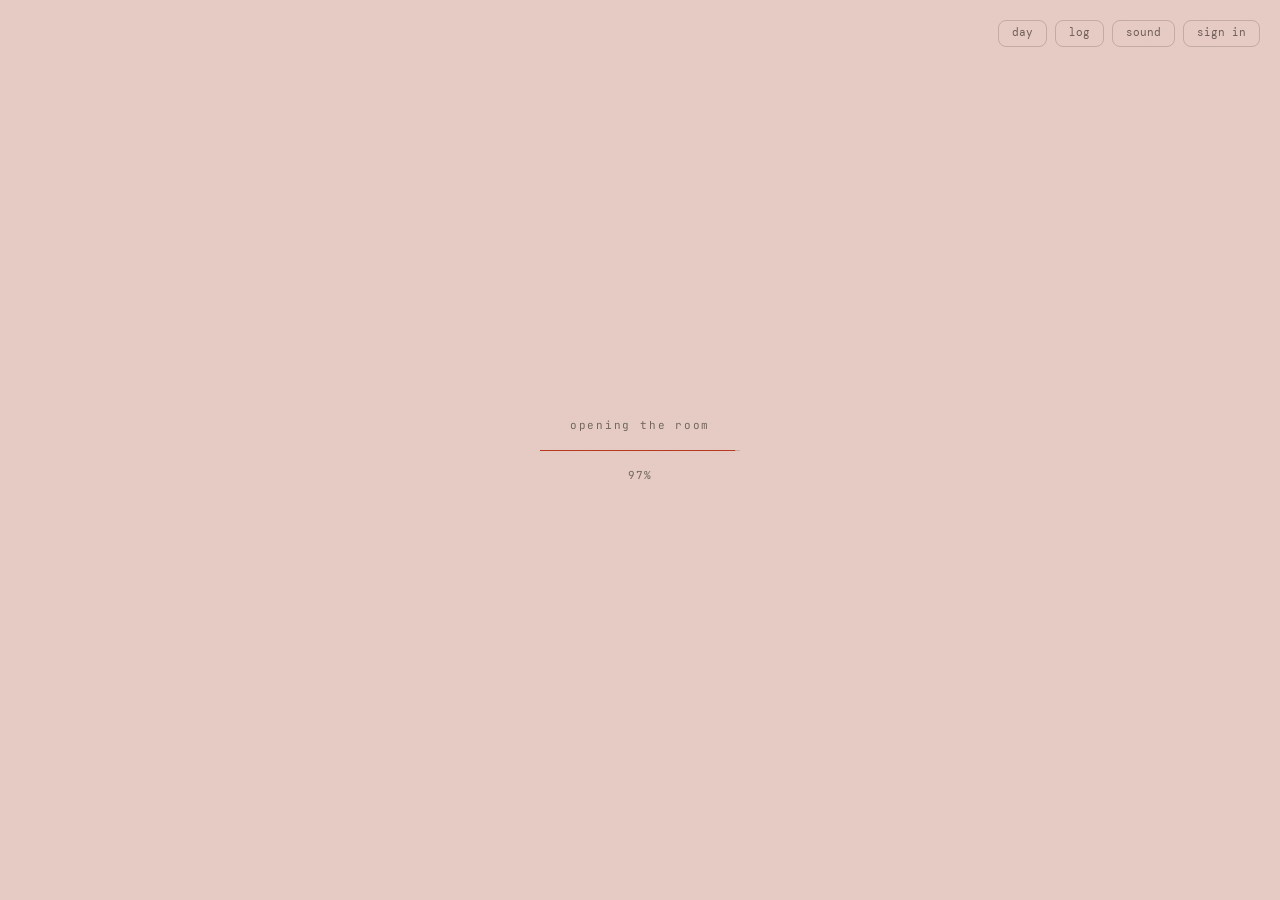
==== site/index.html @ 232140ce "아이폰에서 방이 안 열리던 이유 — 오지 않는 첫 프레임을 기다렸다. 관문을 세 갈래로 열고, 재생을 걷어차 데이터를 부르고, 정지 화면 한 장을 뒤에 세운다 Co-Authored" ====
<!doctype html>
<html lang="en">
<head>
<meta charset="utf-8">
<meta name="viewport" content="width=device-width, initial-scale=1">
<title>hypnagogic</title>
<link rel="icon" type="image/svg+xml" href="assets/favicon.svg">
<script>(function(){try{localStorage.removeItem('am-theme')}catch(e){}
function clock(){var h=new Date().getHours();return(h>=6&&h<19)?'day':'night'}
function apply(){var ov=null;try{ov=localStorage.getItem('am-theme-override')}catch(e){}
var c=clock();if(ov===c){try{localStorage.removeItem('am-theme-override')}catch(e){}ov=null}
document.documentElement.dataset.theme=ov||c}
apply();addEventListener('storage',function(e){if(e.key==='am-theme-override')apply()});setInterval(apply,60000)})()</script>
<link rel="preconnect" href="https://fonts.gstatic.com" crossorigin>
<link rel="stylesheet" href="https://fonts.googleapis.com/css2?family=JetBrains+Mono:wght@400;500&amp;display=swap">
<link rel="stylesheet" href="https://fonts.googleapis.com/css2?family=Instrument+Serif:ital@0;1&amp;family=DM+Mono:wght@300;400;500&amp;family=DM+Sans:wght@300;400;500&amp;display=swap">
<link rel="stylesheet" href="assets/style.css?v=22">
<style>
  html, body { height: 100%; overflow: hidden; }
  /* 마당 — 4K 스틸의 backdrop 핑크와 한 몸 (렌더 실측 #E6CBC4) */
  body { background: #e6cbc4; }
  [data-theme="night"] body { background: var(--paper); }

  /* 로딩 — 섬이 다 지어질 때까지 한지 한 장 */
  .load { position: fixed; inset: 0; z-index: 5; background: #e6cbc4;
    display: flex; flex-direction: column; align-items: center; justify-content: center; gap: 14px;
    transition: opacity 0.7s ease, background 0.5s ease; }
  [data-theme="night"] .load { background: var(--paper); }
  .load.out { opacity: 0; pointer-events: none; }
  .load .l-txt { font-family: var(--mono); font-size: 11px; letter-spacing: 0.16em; color: var(--ink2); }
  .load .l-rail { width: 200px; height: 1px; background: var(--hair); }
  .load .l-rail i { display: block; height: 100%; background: var(--seal); transform-origin: left; transform: scaleX(0); }
  .load .l-pct { font-family: var(--mono); font-size: 11px; letter-spacing: 0.12em; color: var(--ink2); font-variant-numeric: tabular-nums; }
</style>
</head>
<body>

<div class="scene" aria-label="the room — every object does one thing"></div>

<!-- 세로 화면 — 방은 가로로 누운 필름이다. 세로로 들면 방이 화면 밖으로 밀려나므로 돌려 달라 청한다 -->
<div class="rotate" role="status">
  <span class="r-glyph" aria-hidden="true">
    <svg viewBox="0 0 44 44" fill="none" stroke="currentColor" stroke-width="1.6" stroke-linecap="round" stroke-linejoin="round">
      <rect x="14.5" y="4.5" width="15" height="26" rx="2.5"/>
      <path d="M8 26a15 15 0 0 0 15 13"/>
      <path d="M5 22.5 8 26l3.5-3"/>
    </svg>
  </span>
  <span class="r-txt">turn your phone</span>
  <span class="r-sub">the room lies down</span>
</div>

<div class="load" id="amLoad" role="status" aria-label="loading the room">
  <span class="l-txt">opening the room</span>
  <span class="l-rail"><i id="amLoadFill"></i></span>
  <span class="l-pct" id="amLoadPct">0%</span>
</div>
<script>(function(){
  var box=document.getElementById('amLoad'),pct=document.getElementById('amLoadPct'),fill=document.getElementById('amLoadFill');
  var t0=Date.now(),target=12,prog=0,done=false;
  /* 진짜 신호로 차오른다: 페이지 로드 86 → 씬 첫 프레임(am-ready) 100. 나머지는 숨 고르기 */
  addEventListener('load',function(){target=Math.max(target,86)});
  addEventListener('am-ready',function(){target=100});
  if(document.documentElement.dataset.amReady)target=100;
  setTimeout(function(){target=Math.max(target,68)},800);
  setTimeout(function(){target=100},8000); /* 안전핀 — 회선이 어떻든 마당은 열린다 */
  var iv=setInterval(function(){
    prog=Math.min(target,prog+(target-prog)*0.14+0.15);
    pct.textContent=Math.floor(prog)+'%';
    fill.style.transform='scaleX('+(prog/100)+')';
    if(prog>99.4&&target===100&&Date.now()-t0>850&&!done){
      done=true;clearInterval(iv);
      pct.textContent='100%';fill.style.transform='scaleX(1)';
      setTimeout(function(){box.classList.add('out')},200);
      setTimeout(function(){box.remove()},1150);
    }
  },50);
})()</script>

<script src="assets/ambient.js?v=5"></script>
<script src="assets/room2d.js?v=18" defer></script>
<script src="assets/session.js?v=8" defer></script>
<script src="assets/vendor/supabase-2.js" defer></script>
<script src="assets/auth.js?v=2" defer></script>
</body>
</html>
---- site/assets/style.css ----
/* ── Meditation room · 프로토타입 v0 ─────────────────────────
   낮 = 한지, 밤 = 먹지. 주사(朱砂)는 낙관처럼 한 번.
   본편(Astro)에서는 폰트 셀프호스트 + 한글 서브셋으로 교체.
   여기엔 지금 쓰는 것만 산다 — 옛 마당(2D)·지운 페이지들의 스타일은 git 히스토리에. */

@font-face {
  font-family: 'MaruBuri';
  src: url(https://hangeul.pstatic.net/hangeul_static/webfont/MaruBuri/MaruBuri-Regular.woff2) format('woff2');
  font-weight: 400;
  font-display: swap;
}
@font-face {
  font-family: 'MaruBuri';
  src: url(https://hangeul.pstatic.net/hangeul_static/webfont/MaruBuri/MaruBuri-SemiBold.woff2) format('woff2');
  font-weight: 600;
  font-display: swap;
}
@font-face {
  font-family: 'MaruBuri';
  src: url(https://hangeul.pstatic.net/hangeul_static/webfont/MaruBuri/MaruBuri-Bold.woff2) format('woff2');
  font-weight: 700;
  font-display: swap;
}

:root {
  --paper: #F5F1E8;
  --ink: #29241B;
  --ink2: #6F675A;
  --hair: rgba(41, 36, 27, 0.18);
  --hair-soft: rgba(41, 36, 27, 0.09);
  --seal: #B8371E;
  --seal-t: #F7F1E6;

  --serif: 'MaruBuri', 'AppleMyungjo', 'Noto Serif KR', Georgia, serif;
  --mono: 'JetBrains Mono', ui-monospace, 'SF Mono', Menlo, monospace;
}
[data-theme="night"] {
  --paper: #161510;
  --ink: #E5DFD0;
  --ink2: #97907E;
  --hair: rgba(229, 223, 208, 0.20);
  --hair-soft: rgba(229, 223, 208, 0.09);
  --seal: #C94D2F;
  --seal-t: #F7F1E6;
}

* { box-sizing: border-box; }
html { background: var(--paper); }
body {
  margin: 0;
  background: var(--paper);
  color: var(--ink);
  font-family: var(--serif);
  font-size: 16.5px;
  line-height: 1.9;
  transition: background 0.5s ease, color 0.5s ease;
}
/* 한지 결 */
body::before {
  content: "";
  position: fixed;
  inset: 0;
  z-index: 40;
  pointer-events: none;
  opacity: 0.028;
  background-image: url("data:image/svg+xml,%3Csvg xmlns='http://www.w3.org/2000/svg' width='160' height='160'%3E%3Cfilter id='n'%3E%3CfeTurbulence type='fractalNoise' baseFrequency='0.9' numOctaves='2'/%3E%3C/filter%3E%3Crect width='160' height='160' filter='url(%23n)'/%3E%3C/svg%3E");
}

a { color: var(--ink); text-decoration: underline; text-underline-offset: 3px; text-decoration-color: var(--hair); }
a:hover { text-decoration-color: var(--seal); }
a:focus-visible, button:focus-visible { outline: 2px solid var(--seal); outline-offset: 3px; border-radius: 1px; }
::selection { background: color-mix(in srgb, var(--seal) 22%, transparent); }

.wrap { max-width: 680px; margin: 0 auto; padding: 0 24px; }

/* ── 머리 ── */
.site-head {
  display: flex;
  align-items: center;
  gap: 22px;
  padding-top: 30px;
}
.seal-mini {
  height: 171px;
  flex-shrink: 0;
  display: block;
  text-decoration: none;
}
.seal-mini img { display: block; height: 100%; width: auto; border-radius: 2px; }
.seal-mini:hover img { transform: translate(0.6px, -0.4px); }  /* 글리치가 살짝 어긋난다 */

/* ══ 방 (홈 씬) — 화면 전체가 방이다: 프리렌더 클립 + 핫스팟 ═══════
   필름이 화면을 커버로 가득 덮으므로 마당색은 로딩 한 숨 동안만 보인다 */
.scene {
  position: fixed;
  inset: 0;
  background: #e6cbc4;
}
[data-theme="night"] .scene { background: var(--paper); }   /* 필름이 화면을 못 덮는 순간(짧은 창·회전 직후)에 낮 마당이 새지 않게 */

/* ── 세로 화면은 사양한다 — 방은 16:9로 누운 필름이라 세로 폰에선 방의 3분의 1만 남는다.
   돌려 들면 커버 레이아웃이 제 몫을 한다 ── */
.rotate { display: none; }
@media (orientation: portrait) and (max-width: 1024px) {
  .rotate {
    position: fixed;
    inset: 0;
    z-index: 40;
    display: flex;
    flex-direction: column;
    align-items: center;
    justify-content: center;
    gap: 16px;
    background: #e6cbc4;
    color: var(--ink2);
    text-align: center;
    padding: 32px;
  }
  [data-theme="night"] .rotate { background: var(--paper); }
  .rotate .r-glyph { width: 44px; height: 44px; opacity: 0.65; }
  .rotate .r-glyph svg { width: 100%; height: 100%; display: block; }
  .rotate .r-txt {
    font-family: var(--mono);
    font-size: 13px;
    letter-spacing: 0.16em;
    color: var(--ink);
  }
  .rotate .r-sub {
    font-family: var(--serif, var(--mono));
    font-style: italic;
    font-size: 14px;
    opacity: 0.6;
  }
  /* 세로인 동안 방과 세션 UI는 물러난다 — 화면 밖으로 밀린 방을 보여 줄 이유가 없다 */
  .scene, .plate3d, .s3 { visibility: hidden; }
}
.frame {
  position: absolute;
  transition: transform 1.15s cubic-bezier(0.3, 0, 0.15, 1);
}
.frame.sit { transform: scale(1.06); }             /* 앉기 — 방석 쪽으로 한 발짝 부푼다 (원점은 JS가 방석에) */
.frame img {
  position: absolute;
  inset: 0;
  width: 100%;
  height: 100%;
  display: block;
  user-select: none;
  -webkit-user-drag: none;
}
/* 밤낮 클립 — 스틸과 같은 상자에 겹친다. 핫스팟(hotmap)이 위에 있어
   전환 중에도 물건들은 계속 만질 수 있다 */
.frame video {
  position: absolute;
  inset: 0;
  width: 100%;
  height: 100%;
  display: block;
  pointer-events: none;
}
.frame video[hidden] { display: none; }
/* 반딧불 롤 — 검은 필름을 screen으로 겹치면 빛나는 점만 방 위에 얹힌다.
   밤에만 스르륵 떠오르고(.on), 낮에는 투명한 채 멈춰 있다 */
.frame video.ff {
  mix-blend-mode: screen;
  opacity: 0;
  transition: opacity 1.4s ease;
}
.frame video.ff.on { opacity: 1; }
/* 핫스팟 — 스틸 위에 겹친 투명 SVG 히트맵. 물건은 꿈쩍도 않고,
   폴리곤(블렌더 실루엣 실측)이 커서와 키보드만 받는다 */
.hotmap { position: absolute; inset: 0; width: 100%; height: 100%; display: block; }
.hotmap polygon { fill: transparent; cursor: pointer; outline: none; }
.hotmap polygon:focus-visible { stroke: var(--seal); stroke-width: 3; stroke-dasharray: 10 8; }
.frame.dev .hotmap polygon { fill: rgba(196, 85, 47, 0.28); stroke: #c4552f; stroke-width: 2.5; }   /* ?dev — 폴리곤 검산 */
/* 오브젝트 호버 명패 — 이름 · 점 · 액션 (handoff 2: Object hover label 스펙) */
.plate3d[hidden] { display: none; }
.plate3d {
  position: absolute;
  transform: translate(-50%, -100%);
  display: flex;
  align-items: center;
  gap: 9px;
  white-space: nowrap;
  padding: 9px 14px;
  border-radius: 8px;
  background: rgba(246, 243, 236, 0.94);
  border: 1px solid rgba(58, 44, 37, 0.14);
  box-shadow: 0 4px 14px rgba(58, 44, 37, 0.12);
  font-family: var(--s3-mono);
  pointer-events: none;
  z-index: 5;
  animation: plate3d-in 120ms ease;
}
.plate3d b { font-weight: 500; font-size: 12.5px; line-height: 1; color: #3a2c25; }
.plate3d i { width: 4px; height: 4px; border-radius: 50%; background: #6b4136; flex: none; }
.plate3d span { font-weight: 400; font-size: 12.5px; line-height: 1; color: rgba(58, 44, 37, 0.5); }
@keyframes plate3d-in {
  from { opacity: 0; transform: translate(-50%, calc(-100% + 6px)); }
  to { opacity: 1; transform: translate(-50%, -100%); }
}
[data-theme="night"] .plate3d {
  background: rgba(31, 27, 23, 0.94);
  border-color: rgba(244, 241, 233, 0.12);
  box-shadow: none;
}
[data-theme="night"] .plate3d b { color: #f4f1e9; }
[data-theme="night"] .plate3d i { background: #e3d8c4; }
[data-theme="night"] .plate3d span { color: rgba(244, 241, 233, 0.5); }

@media (prefers-reduced-motion: reduce) {
  body { transition: none; }
  .plate3d { animation: none; }
  .frame { transition: none; }
}

/* ══ 세션 흐름 — 3a 시간 고르기 → 3b 앉기 → 3c 기록 ═══════════
   스펙: design_handoff_meditation_room/README.md (high-fidelity).
   낮은 크림(#f0ece2) 세계, 밤은 2a의 먹빛(#26211c) 세계.
   화면 전환은 body[data-s3]가, 등장은 body.s3-ready가 쥔다. */

:root {
  --s3-serif: 'Instrument Serif', Georgia, serif;
  --s3-mono: 'DM Mono', ui-monospace, Menlo, monospace;
  --s3-bg: #e6cbc4;                 /* 마당의 종이색 — 4K 스틸 backdrop 실측 #E6CBC4 */
  --s3-bg-r: 230, 203, 196;
  --s3-scrim-r: 230, 203, 196;      /* 3a 아랫단 스크림 — 씬 종이색으로 녹는다 */
  --s3-scrim-solid: #e6cbc4;
  --s3-dim-r: 224, 196, 189;        /* 3b 방사형 스크림 밑색 */
  --s3-ink: #3a2c25;
  --s3-ink70: rgba(58, 44, 37, 0.70);
  --s3-ink62: rgba(58, 44, 37, 0.62);
  --s3-ink50: rgba(58, 44, 37, 0.50);
  --s3-ink45: rgba(60, 45, 38, 0.45);
  --s3-ink42: rgba(60, 45, 38, 0.42);
  --s3-ink38: rgba(60, 45, 38, 0.38);
  --s3-ink35: rgba(58, 44, 37, 0.35);
  --s3-line: rgba(58, 44, 37, 0.20);
  --s3-line-hover: rgba(58, 44, 37, 0.35);
  --s3-pill-line: rgba(58, 44, 37, 0.22);
  --s3-row-line: rgba(58, 44, 37, 0.12);
  --s3-row-line2: rgba(58, 44, 37, 0.08);
  --s3-divider: rgba(58, 44, 37, 0.14);
  --s3-fill: #3a2c25;
  --s3-on-fill: #f0ece2;
  --s3-cta: #6b4136;
  --s3-cta-hover: #5c382e;
  --s3-on-cta: #f6f3ec;
  --s3-orange: #c4552f;
  --s3-ring: rgba(107, 65, 54, 0.20);
  --s3-home-line: rgba(107, 65, 54, 0.30);
  --s3-home-ink: #6b4136;
  --s3-raised: rgba(246, 243, 236, 0.90);
  --s3-raised-line: rgba(58, 44, 37, 0.10);
  --s3-hm0: #d1c0b2; --s3-hm1: #dcbfa9; --s3-hm2: #dd9b78; --s3-hm3: #cf6f43; --s3-hm4: #b8481f;
  --s3-tip-bg: rgba(38, 30, 26, 0.92);
  --s3-tip-ink: #f0ece2;
}
[data-theme="night"] {
  --s3-bg: #26211c;
  --s3-bg-r: 38, 33, 28;
  --s3-scrim-r: 22, 21, 16;
  --s3-scrim-solid: #161510;
  --s3-dim-r: 30, 22, 18;
  --s3-ink: #f4f1e9;
  --s3-ink70: rgba(244, 241, 233, 0.70);
  --s3-ink62: rgba(244, 241, 233, 0.62);
  --s3-ink50: rgba(244, 241, 233, 0.50);
  --s3-ink45: rgba(244, 241, 233, 0.50);   /* 먹지 위에선 반 톤 밝힌다 */
  --s3-ink42: rgba(244, 241, 233, 0.45);
  --s3-ink38: rgba(244, 241, 233, 0.38);
  --s3-ink35: rgba(244, 241, 233, 0.35);
  --s3-line: rgba(244, 241, 233, 0.22);
  --s3-line-hover: rgba(244, 241, 233, 0.40);
  --s3-pill-line: rgba(244, 241, 233, 0.24);
  --s3-row-line: rgba(244, 241, 233, 0.14);
  --s3-row-line2: rgba(244, 241, 233, 0.08);
  --s3-divider: rgba(244, 241, 233, 0.14);
  --s3-fill: #f4f1e9;
  --s3-on-fill: #26211c;
  --s3-cta: #f4f1e9;
  --s3-cta-hover: #e4dfd2;
  --s3-on-cta: #26211c;
  --s3-orange: #d9572a;
  --s3-ring: rgba(240, 236, 226, 0.28);
  --s3-home-line: rgba(244, 241, 233, 0.30);
  --s3-home-ink: rgba(244, 241, 233, 0.85);
  --s3-raised: rgba(38, 33, 28, 0.92);
  --s3-raised-line: rgba(244, 241, 233, 0.14);
  --s3-hm0: #332d27; --s3-hm1: #5c2f20; --s3-hm2: #8a3a22; --s3-hm3: #b34724; --s3-hm4: #d9572a;
  --s3-tip-bg: rgba(246, 243, 236, 0.95);
  --s3-tip-ink: #29241b;
}

/* ── 화면 전환 ── */
.s3a, .s3b, .s3c, .s3-nav {
  opacity: 0; visibility: hidden;
  transition: opacity 0.55s ease, visibility 0s linear 0.6s;
}
body.s3-ready[data-s3="pick"] .s3a,
body.s3-ready[data-s3="sitting"] .s3b,
body.s3-ready[data-s3="log"] .s3c,
body.s3-ready[data-s3="room"] .s3-nav,
body.s3-ready[data-s3="pick"] .s3-nav,
body.s3-ready[data-s3="log"] .s3-nav {
  opacity: 1; visibility: visible;
  transition: opacity 0.55s ease;
}
body.s3-ready[data-s3="sitting"] .s3b { transition: opacity 0.8s ease 0.45s; }  /* 카메라가 방석 앞에 닿을 즈음 */
.scene { transition: filter 0.8s ease; }
body[data-s3="sitting"] .scene { filter: saturate(0.85); }

.s3 button { cursor: pointer; }   /* 배경·테두리는 각 단추가 스스로 입는다 — 리셋이 이기면 안 된다 */

/* ── 3a 시간 고르기 ── */
.s3a { position: fixed; inset: 0; pointer-events: none; }
.s3a-scrim {
  position: absolute; left: 0; right: 0; bottom: 0; height: 210px; z-index: 4;
  background: linear-gradient(rgba(var(--s3-scrim-r), 0), rgba(var(--s3-scrim-r), 0.85) 40%, var(--s3-scrim-solid) 74%);
}
.s3a-stack {
  position: absolute; left: 50%; bottom: 34px; transform: translateX(-50%); z-index: 6;
  display: flex; flex-direction: column; align-items: center; gap: 16px;
  pointer-events: auto;
}
.s3-eyebrow { font: 400 10px/1 var(--s3-mono); letter-spacing: 0.24em; text-transform: uppercase; color: var(--s3-ink45); }
.s3a-pills { display: flex; gap: 9px; }
.s3-pill {
  padding: 11px 20px; border-radius: 22px; background: none;
  border: 1px solid var(--s3-pill-line);
  color: var(--s3-ink62); font: 400 12px/1 var(--s3-mono); white-space: nowrap;
  transition: border-color 0.12s ease, background 0.12s ease, color 0.12s ease;
}
.s3-pill:hover { border-color: var(--s3-line-hover); }
.s3-pill[aria-pressed="true"] { background: var(--s3-fill); border-color: var(--s3-fill); color: var(--s3-on-fill); }
.s3-pill input {                                   /* 커스텀 알약 속 분(分) 입력 — 알약이 곧 입력창 */
  font: inherit; color: inherit; background: none; border: 0; padding: 0; margin: 0;
  text-align: right; outline: none; caret-color: currentColor;
}
.s3a-begin {
  padding: 12px 30px; border-radius: 24px; border: 0;
  background: var(--s3-cta); color: var(--s3-on-cta);
  font: 400 12.5px/1 var(--s3-mono); white-space: nowrap;
  transition: background 0.12s ease;
}
.s3a-begin:hover { background: var(--s3-cta-hover); }
.s3a-hint { position: absolute; left: 20px; bottom: 18px; z-index: 6; font: 400 9.5px/1.6 var(--s3-mono); color: var(--s3-ink38); }

/* ── 공용 상단 우측 내비 (log · sound) ── */
.s3-nav { position: fixed; top: 20px; right: 20px; z-index: 26; display: flex; gap: 8px; pointer-events: auto; }
.s3-chip {
  padding: 7px 13px; border-radius: 8px; background: none;
  border: 1px solid var(--s3-line);
  font: 400 10.5px/1 var(--s3-mono); color: var(--s3-ink70);
  transition: border-color 0.12s ease, background 0.12s ease, color 0.12s ease;
}
.s3-chip:hover { border-color: var(--s3-line-hover); }
.s3-chip[aria-pressed="true"] { background: var(--s3-fill); border-color: var(--s3-fill); color: var(--s3-on-fill); }

/* ── 3b 앉아 있는 동안 ── */
.s3b { position: fixed; inset: 0; z-index: 18; pointer-events: auto; }
.s3b-scrim {
  position: absolute; inset: 0;
  background: radial-gradient(circle at 50% 48%,
    rgba(var(--s3-dim-r), 0.9) 0%, rgba(var(--s3-dim-r), 0.72) 40%,
    rgba(var(--s3-dim-r), 0.4) 78%, rgba(var(--s3-dim-r), 0.2) 100%);
}
.s3b-state { position: absolute; top: 20px; left: 22px; font: 400 10px/1 var(--s3-mono); letter-spacing: 0.16em; text-transform: uppercase; color: var(--s3-ink42); }
.s3b-controls { position: absolute; top: 18px; right: 20px; display: flex; gap: 8px; align-items: center; }
.s3b-pause {
  width: 30px; height: 30px; border-radius: 50%; background: none; padding: 0;
  border: 1px solid var(--s3-line);
  display: grid; place-items: center;
  font-size: 9px; color: var(--s3-ink62);
  transition: border-color 0.12s ease;
}
.s3b-pause:hover { border-color: var(--s3-line-hover); }
.s3b-end {
  padding: 8px 13px; border-radius: 8px; background: none;
  border: 1px solid var(--s3-line);
  font: 400 10.5px/1 var(--s3-mono); color: var(--s3-ink70);
  transition: border-color 0.12s ease;
}
.s3b-end:hover { border-color: var(--s3-line-hover); }
.s3b-ring {
  position: absolute; left: 50%; top: 50%; width: 240px; height: 240px; margin: -120px 0 0 -120px;
  border-radius: 50%; border: 1px solid var(--s3-ring); opacity: 0.25;
}
body[data-s3="sitting"] .s3b-ring { animation: s3breathe 10s cubic-bezier(0.4, 0, 0.2, 1) infinite; }
body.s3-paused .s3b-ring { animation-play-state: paused; }
@keyframes s3breathe {                      /* 4초 들숨 / 6초 날숨 */
  0% { transform: scale(1); opacity: 0.2; }
  40% { transform: scale(1.06); opacity: 0.35; }
  100% { transform: scale(1); opacity: 0.2; }
}
.s3b-center { position: absolute; left: 50%; top: 50%; transform: translate(-50%, -50%); text-align: center; }
.s3b-timer { display: flex; justify-content: center; font: 400 82px/1 var(--s3-serif); color: var(--s3-ink); }
.s3b-timer span { width: 0.56em; text-align: center; }   /* 자리폭 고정 — 초가 바뀌어도 떨리지 않게 */
.s3b-timer span.c { width: 0.30em; }
.s3b-breath { position: relative; height: 10px; margin-top: 14px; font: 400 9.5px/1 var(--s3-mono); letter-spacing: 0.22em; text-transform: uppercase; color: var(--s3-ink45); }
.s3b-breath span { position: absolute; left: 50%; transform: translateX(-50%); white-space: nowrap; opacity: 0; transition: opacity 1.4s ease; }
.s3b-breath span.on { opacity: 1; }
.s3b-np {
  position: absolute; left: 50%; bottom: 22px; transform: translateX(-50%);
  display: flex; align-items: center; gap: 11px;
  padding: 9px 15px; border-radius: 22px;
  background: var(--s3-raised); border: 1px solid var(--s3-raised-line);
}
.s3b-np[hidden] { display: none; }
.s3b-np-disc { width: 24px; height: 24px; border-radius: 5px; background: var(--s3-orange); display: grid; place-items: center; }
.s3b-np-disc i { width: 8px; height: 8px; border-radius: 50%; background: #2b211c; box-shadow: 0 0 0 2px rgba(240, 236, 226, 0.6); }
.s3b-np-title { font: 400 10.5px/1 var(--s3-mono); color: var(--s3-ink70); }
.s3b-np-sep { font: 400 10.5px/1 var(--s3-mono); color: var(--s3-ink35); }
.s3b-np-vol { font: 400 10.5px/1 var(--s3-mono); color: var(--s3-ink50); }

/* ── 3c 기록 ── */
.s3c { position: fixed; inset: 0; z-index: 24; background: var(--s3-bg); overflow-y: auto; pointer-events: auto; transition: opacity 0.55s ease, visibility 0s linear 0.6s, background 0.5s ease; }
.s3c-inner { max-width: 1000px; margin: 0 auto; padding: 74px 30px 44px; display: flex; flex-direction: column; gap: 26px; }

/* 세션 직후 — 2a의 완결 상태가 헤더 자리를 대신한다. 방이 위쪽에 비쳐 보인다 */
body.s3-complete .s3c {
  background: linear-gradient(to bottom,
    rgba(var(--s3-bg-r), 0.60) 0, rgba(var(--s3-bg-r), 0.84) 300px, var(--s3-bg) 470px);
}
.s3c-complete { display: none; flex-direction: column; align-items: center; gap: 14px; padding-top: 22px; text-align: center; }
body.s3-complete .s3c-complete { display: flex; }
body.s3-complete .s3c-head, body.s3-complete .s3c-list { display: none; }
body.s3-complete .s3c-loglabel { display: flex; }
.s3c-c-eyebrow { font: 400 10px/1 var(--s3-mono); letter-spacing: 0.24em; text-transform: uppercase; color: var(--s3-ink50); }
.s3c-c-time { font: 400 92px/1 var(--s3-serif); color: var(--s3-ink); letter-spacing: 0.01em; }
.s3c-c-stats { display: flex; gap: 26px; margin-top: 6px; }
.s3c-c-stats .st { text-align: center; }
.s3c-c-stats .st b { display: block; font: 400 20px/1 var(--s3-serif); font-weight: 400; color: var(--s3-ink); }
.s3c-c-stats .st.hot b { color: var(--s3-orange); }
.s3c-c-stats .st i { display: block; margin-top: 7px; font: 400 9.5px/1 var(--s3-mono); font-style: normal; letter-spacing: 0.14em; text-transform: uppercase; color: var(--s3-ink42); }
.s3c-c-stats .div { width: 1px; background: var(--s3-divider); }
.s3c-c-btns { display: flex; gap: 9px; margin-top: 16px; }
.s3c-again { padding: 10px 18px; border-radius: 8px; border: 0; background: var(--s3-fill); color: var(--s3-on-fill); font: 400 11.5px/1 var(--s3-mono); }
.s3c-back { padding: 10px 18px; border-radius: 8px; background: none; border: 1px solid var(--s3-pill-line); color: var(--s3-ink70); font: 400 11.5px/1 var(--s3-mono); transition: border-color 0.12s ease; }
.s3c-back:hover { border-color: var(--s3-line-hover); }
.s3c-loglabel { display: none; justify-content: space-between; align-items: baseline; }
.s3c-loglabel .l { font: 400 14px/1 var(--s3-mono); letter-spacing: 0.02em; color: var(--s3-ink70); }
.s3c-loglabel .r { font: 400 10px/1 var(--s3-mono); color: var(--s3-ink38); }

.s3c-head { display: flex; align-items: flex-end; justify-content: space-between; }
.s3c-title { font: 400 27px/1 var(--s3-serif); color: var(--s3-ink); }
.s3c-sub { margin-top: 9px; font: 400 10.5px/1 var(--s3-mono); color: var(--s3-ink45); }
.s3c-range { display: flex; gap: 7px; }
.s3c-range .s3-chip { padding: 7px 12px; border-radius: 7px; font-size: 10px; }

.s3c-heat { display: flex; flex-direction: column; gap: 7px; overflow-x: auto; padding-bottom: 4px; scrollbar-width: thin; scrollbar-color: var(--s3-line) transparent; }
.s3c-heat > * { flex: none; }
.s3c-months { display: grid; grid-template-columns: repeat(13, 1fr); width: 940px; }
.s3c-months span { font: 400 11.5px/1 var(--s3-mono); color: var(--s3-ink42); }
.s3c-months.one { display: block; width: auto; }
.s3c-grid { display: flex; gap: 2.6px; width: 940px; }
.s3c-grid .wk { display: flex; flex-direction: column; gap: 2.6px; }
.s3c-cell { width: 14.6px; height: 14.6px; border-radius: 3px; background: var(--s3-hm0); }
.s3c-cell.lv1 { background: var(--s3-hm1); }
.s3c-cell.lv2 { background: var(--s3-hm2); }
.s3c-cell.lv3 { background: var(--s3-hm3); }
.s3c-cell.lv4 { background: var(--s3-hm4); }
.s3c-cell.future { visibility: hidden; }
.s3c-cell:not(.future) { cursor: pointer; }
.s3c-cell.sel { outline: 1px solid var(--s3-ink); outline-offset: 1px; }
.s3c-grid.cal { display: grid; grid-template-columns: repeat(7, 30px); gap: 5px; width: max-content; }
.s3c-grid.cal .s3c-cell { width: 30px; height: 30px; border-radius: 5px; }
.s3c-legend { display: flex; align-items: center; justify-content: flex-end; gap: 7px; width: 940px; }
.s3c-legend span { font: 400 11px/1 var(--s3-mono); color: var(--s3-ink42); }
.s3c-legend i { width: 14.6px; height: 14.6px; border-radius: 3px; }
.s3c-legend .l0 { background: var(--s3-hm0); }
.s3c-legend .l1 { background: var(--s3-hm1); }
.s3c-legend .l2 { background: var(--s3-hm2); }
.s3c-legend .l3 { background: var(--s3-hm3); }
.s3c-legend .l4 { background: var(--s3-hm4); }

.s3c-list { border-top: 1px solid var(--s3-row-line); }
.s3c-row { display: flex; justify-content: space-between; padding: 11px 2px; border-bottom: 1px solid var(--s3-row-line2); font: 400 11px/1 var(--s3-mono); color: var(--s3-ink70); }
.s3c-row:last-child { border-bottom: 0; }
.s3c-row .trk { color: var(--s3-ink42); }
.s3c-empty { padding: 18px 2px; font: 400 11px/1.6 var(--s3-mono); color: var(--s3-ink38); }

.s3-tip {
  position: fixed; z-index: 36; transform: translate(-50%, -100%); margin-top: -7px;
  background: var(--s3-tip-bg); color: var(--s3-tip-ink);
  padding: 8px 12px; border-radius: 7px;
  font: 400 11px/1 var(--s3-mono); white-space: nowrap; pointer-events: none;
}
.s3-tip[hidden] { display: none; }

@media (prefers-reduced-motion: reduce) {
  body[data-s3="sitting"] .s3b-ring { animation: none; opacity: 0.27; }
  .s3a, .s3b, .s3c, .s3-nav, .s3c, .scene { transition: none; }
}
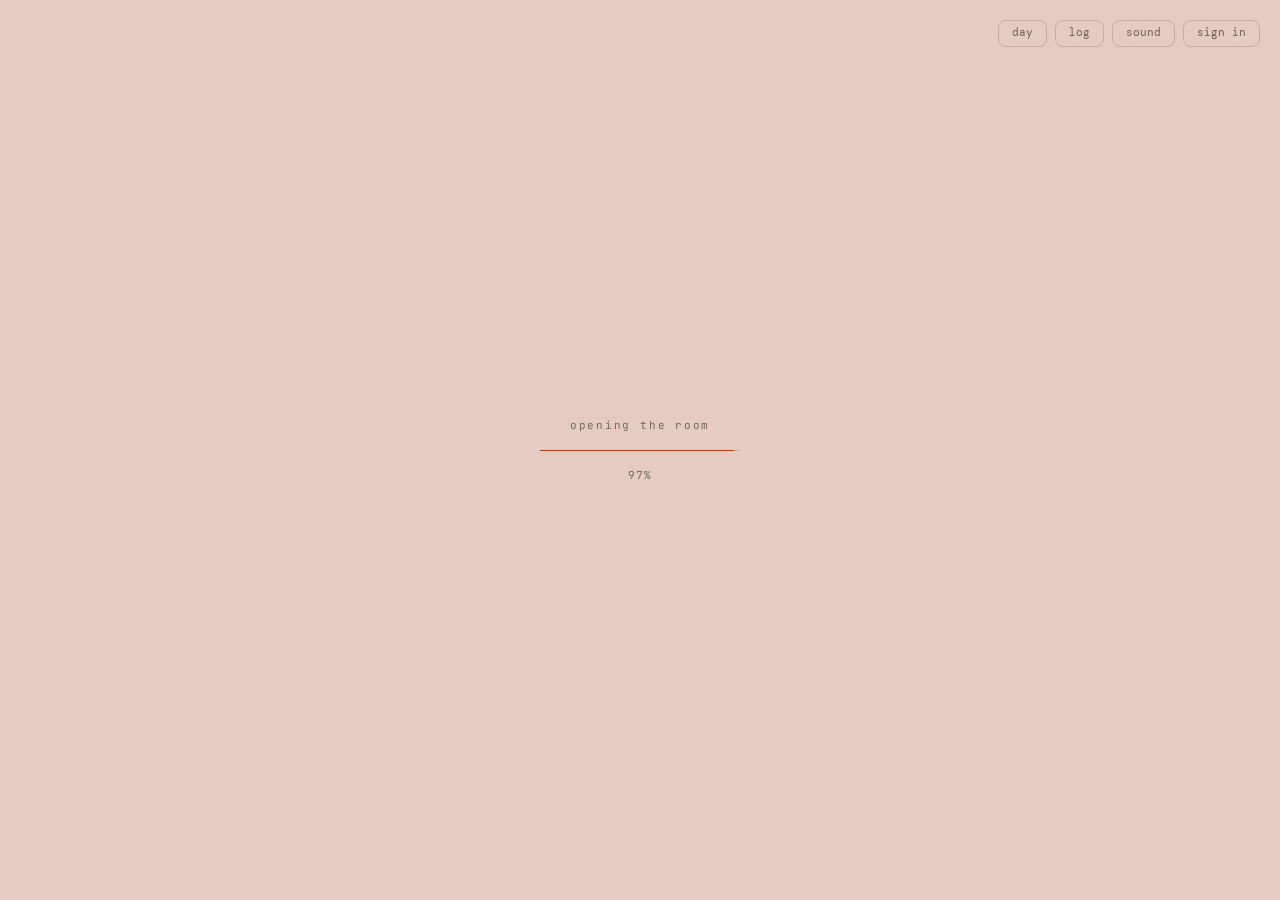
==== commit d8e21b43: "세로로 들어도 방은 열린다 — 커버가 방을 밀어내면 통째로 보이는 배율까지 물러서고, 알약 뒤를 누르면 고르지 않고 나간다 Co-Authored-By: Claude Fable 5 " ====
--- a/site/index.html
+++ b/site/index.html
@@ -14,7 +14,7 @@
 <link rel="preconnect" href="https://fonts.gstatic.com" crossorigin>
 <link rel="stylesheet" href="https://fonts.googleapis.com/css2?family=JetBrains+Mono:wght@400;500&amp;display=swap">
 <link rel="stylesheet" href="https://fonts.googleapis.com/css2?family=Instrument+Serif:ital@0;1&amp;family=DM+Mono:wght@300;400;500&amp;family=DM+Sans:wght@300;400;500&amp;display=swap">
-<link rel="stylesheet" href="assets/style.css?v=22">
+<link rel="stylesheet" href="assets/style.css?v=23">
 <style>
   html, body { height: 100%; overflow: hidden; }
   /* 마당 — 4K 스틸의 backdrop 핑크와 한 몸 (렌더 실측 #E6CBC4) */
@@ -36,19 +36,6 @@
 <body>
 
 <div class="scene" aria-label="the room — every object does one thing"></div>
-
-<!-- 세로 화면 — 방은 가로로 누운 필름이다. 세로로 들면 방이 화면 밖으로 밀려나므로 돌려 달라 청한다 -->
-<div class="rotate" role="status">
-  <span class="r-glyph" aria-hidden="true">
-    <svg viewBox="0 0 44 44" fill="none" stroke="currentColor" stroke-width="1.6" stroke-linecap="round" stroke-linejoin="round">
-      <rect x="14.5" y="4.5" width="15" height="26" rx="2.5"/>
-      <path d="M8 26a15 15 0 0 0 15 13"/>
-      <path d="M5 22.5 8 26l3.5-3"/>
-    </svg>
-  </span>
-  <span class="r-txt">turn your phone</span>
-  <span class="r-sub">the room lies down</span>
-</div>
 
 <div class="load" id="amLoad" role="status" aria-label="loading the room">
   <span class="l-txt">opening the room</span>
@@ -78,8 +65,8 @@
 })()</script>
 
 <script src="assets/ambient.js?v=5"></script>
-<script src="assets/room2d.js?v=18" defer></script>
-<script src="assets/session.js?v=8" defer></script>
+<script src="assets/room2d.js?v=19" defer></script>
+<script src="assets/session.js?v=9" defer></script>
 <script src="assets/vendor/supabase-2.js" defer></script>
 <script src="assets/auth.js?v=2" defer></script>
 </body>
--- a/site/assets/style.css
+++ b/site/assets/style.css
@@ -96,44 +96,12 @@
   inset: 0;
   background: #e6cbc4;
 }
-[data-theme="night"] .scene { background: var(--paper); }   /* 필름이 화면을 못 덮는 순간(짧은 창·회전 직후)에 낮 마당이 새지 않게 */
-
-/* ── 세로 화면은 사양한다 — 방은 16:9로 누운 필름이라 세로 폰에선 방의 3분의 1만 남는다.
-   돌려 들면 커버 레이아웃이 제 몫을 한다 ── */
-.rotate { display: none; }
-@media (orientation: portrait) and (max-width: 1024px) {
-  .rotate {
-    position: fixed;
-    inset: 0;
-    z-index: 40;
-    display: flex;
-    flex-direction: column;
-    align-items: center;
-    justify-content: center;
-    gap: 16px;
-    background: #e6cbc4;
-    color: var(--ink2);
-    text-align: center;
-    padding: 32px;
-  }
-  [data-theme="night"] .rotate { background: var(--paper); }
-  .rotate .r-glyph { width: 44px; height: 44px; opacity: 0.65; }
-  .rotate .r-glyph svg { width: 100%; height: 100%; display: block; }
-  .rotate .r-txt {
-    font-family: var(--mono);
-    font-size: 13px;
-    letter-spacing: 0.16em;
-    color: var(--ink);
-  }
-  .rotate .r-sub {
-    font-family: var(--serif, var(--mono));
-    font-style: italic;
-    font-size: 14px;
-    opacity: 0.6;
-  }
-  /* 세로인 동안 방과 세션 UI는 물러난다 — 화면 밖으로 밀린 방을 보여 줄 이유가 없다 */
-  .scene, .plate3d, .s3 { visibility: hidden; }
-}
+/* 세로 화면에서 필름 위아래로 남는 자리 — 필름 가장자리 실측색이라 이음새가 눈에 안 걸린다
+   (낮 #E8CEC6 ≈ 위 #e6cbc4 / 밤은 필름 밤하늘 #06050A~#130C0D 사이) */
+[data-theme="night"] .scene { background: #0a0809; }
+
+/* 세로 화면 — 방은 16:9로 누운 필름이라 커버로는 다 안 들어온다. layout()이 방이
+   통째로 보이는 배율까지 물러서고, 위아래 남는 자리는 위 .scene 의 마당색이 받는다 */
 .frame {
   position: absolute;
   transition: transform 1.15s cubic-bezier(0.3, 0, 0.15, 1);
@@ -314,6 +282,9 @@
 
 /* ── 3a 시간 고르기 ── */
 .s3a { position: fixed; inset: 0; pointer-events: none; }
+/* 알약 뒤의 빈 화면 — 여기를 누르면 고르지 않고 방으로 돌아간다.
+   스크림(z4)은 pointer-events를 물려받아 투명하므로 클릭이 이 판까지 내려온다 */
+.s3a-back { position: absolute; inset: 0; z-index: 3; pointer-events: auto; }
 .s3a-scrim {
   position: absolute; left: 0; right: 0; bottom: 0; height: 210px; z-index: 4;
   background: linear-gradient(rgba(var(--s3-scrim-r), 0), rgba(var(--s3-scrim-r), 0.85) 40%, var(--s3-scrim-solid) 74%);
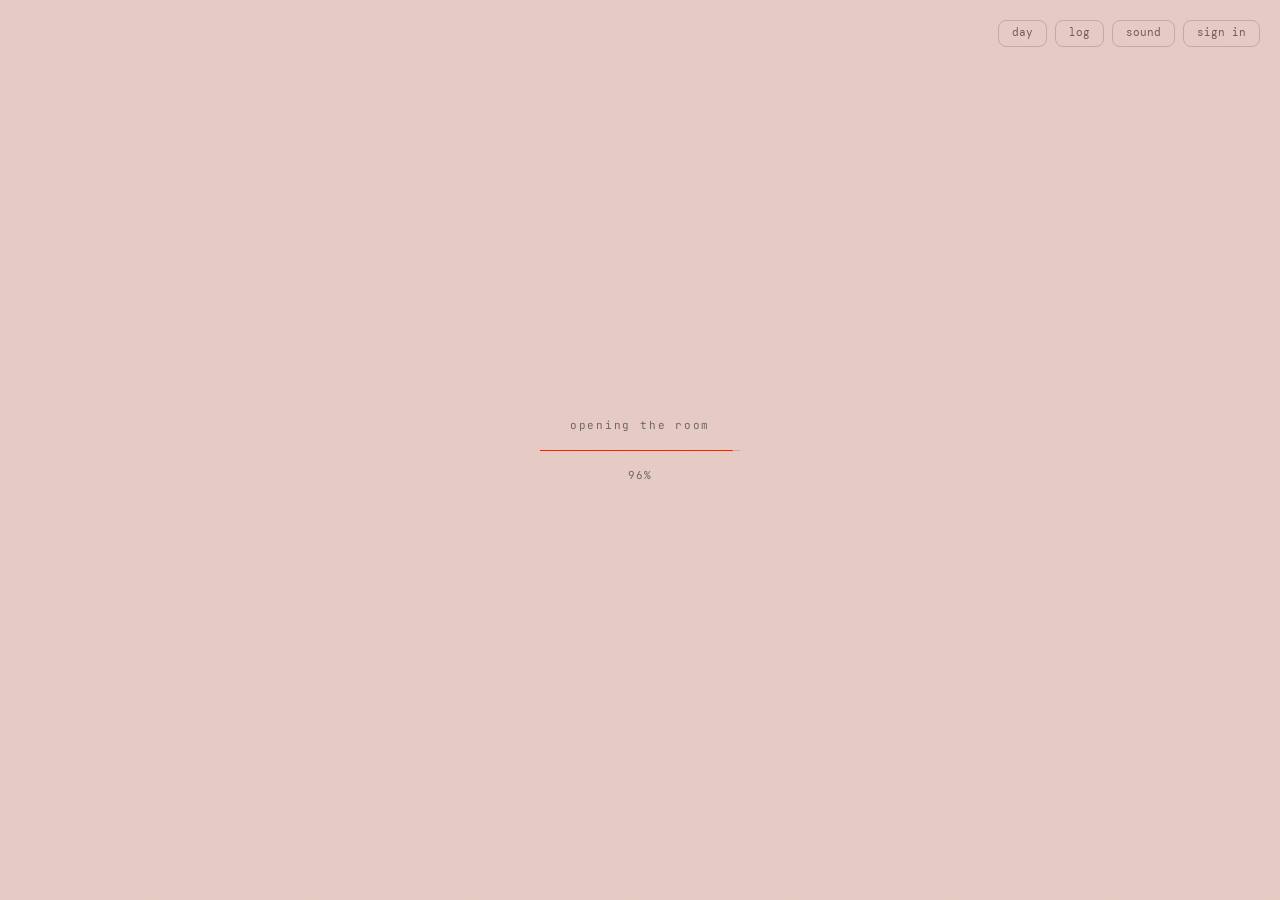
==== commit f0aa3f8c: "볼 패치가 1080 필름과 같은 격자를 입는다 — 아이폰의 네모 깜빡임 처방: GPU 축소 배율 통일, 숨은 워밍업, 재생이 선 뒤에야 등장 Co-Authored-By: Claud" ====
--- a/site/index.html
+++ b/site/index.html
@@ -65,7 +65,7 @@
 })()</script>
 
 <script src="assets/ambient.js?v=5"></script>
-<script src="assets/room2d.js?v=19" defer></script>
+<script src="assets/room2d.js?v=20" defer></script>
 <script src="assets/session.js?v=9" defer></script>
 <script src="assets/vendor/supabase-2.js" defer></script>
 <script src="assets/auth.js?v=2" defer></script>
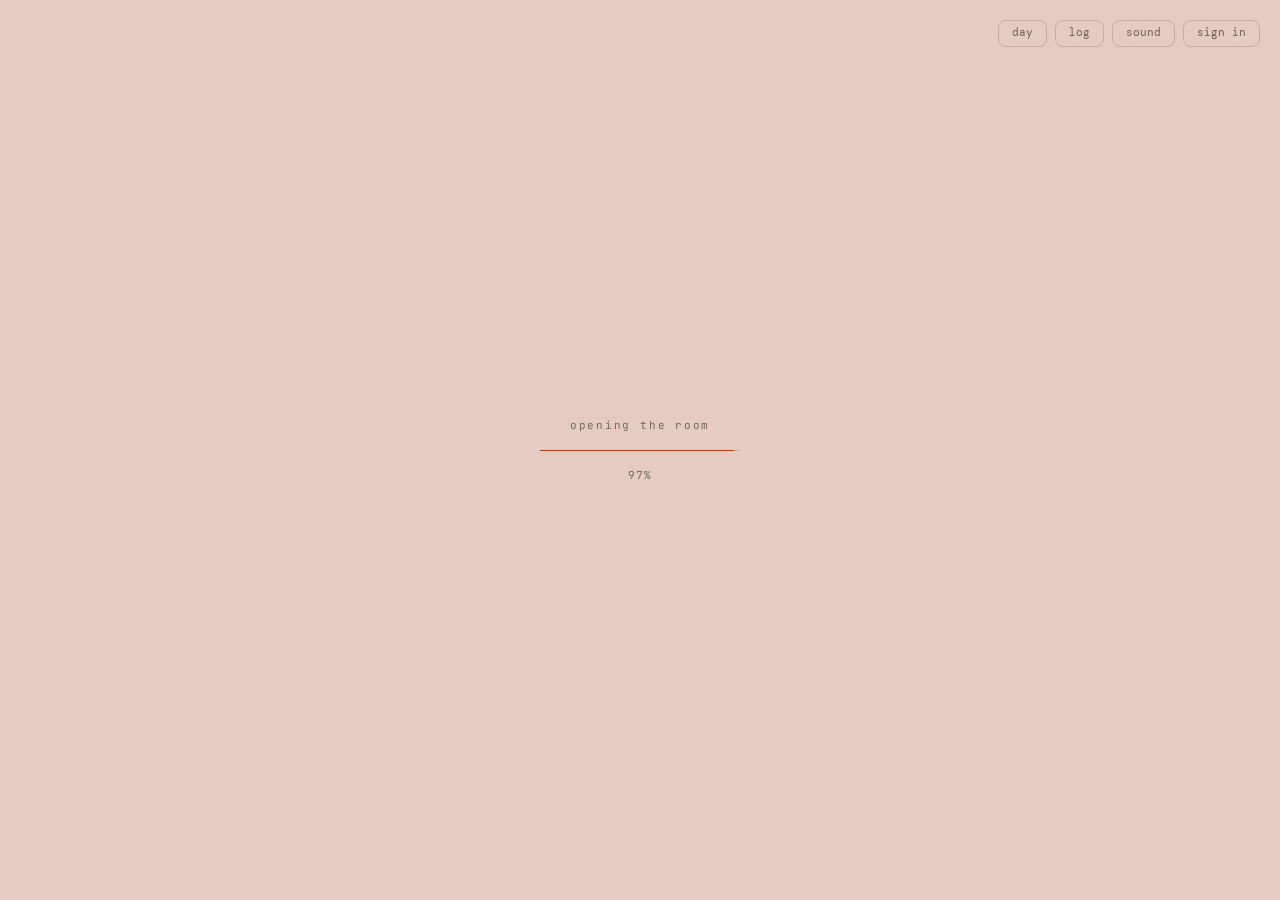
==== commit 49e16c37: "방 안 모든 것을 열리자마자 싣는다 — 밤낮 롤·반딧불도 fwd와 같은 iOS 발길질을, 볼 패치·똑딱 소리는 지연 없이 즉시 Co-Authored-By: Claude Fable " ====
--- a/site/index.html
+++ b/site/index.html
@@ -65,7 +65,7 @@
 })()</script>
 
 <script src="assets/ambient.js?v=5"></script>
-<script src="assets/room2d.js?v=20" defer></script>
+<script src="assets/room2d.js?v=21" defer></script>
 <script src="assets/session.js?v=9" defer></script>
 <script src="assets/vendor/supabase-2.js" defer></script>
 <script src="assets/auth.js?v=2" defer></script>
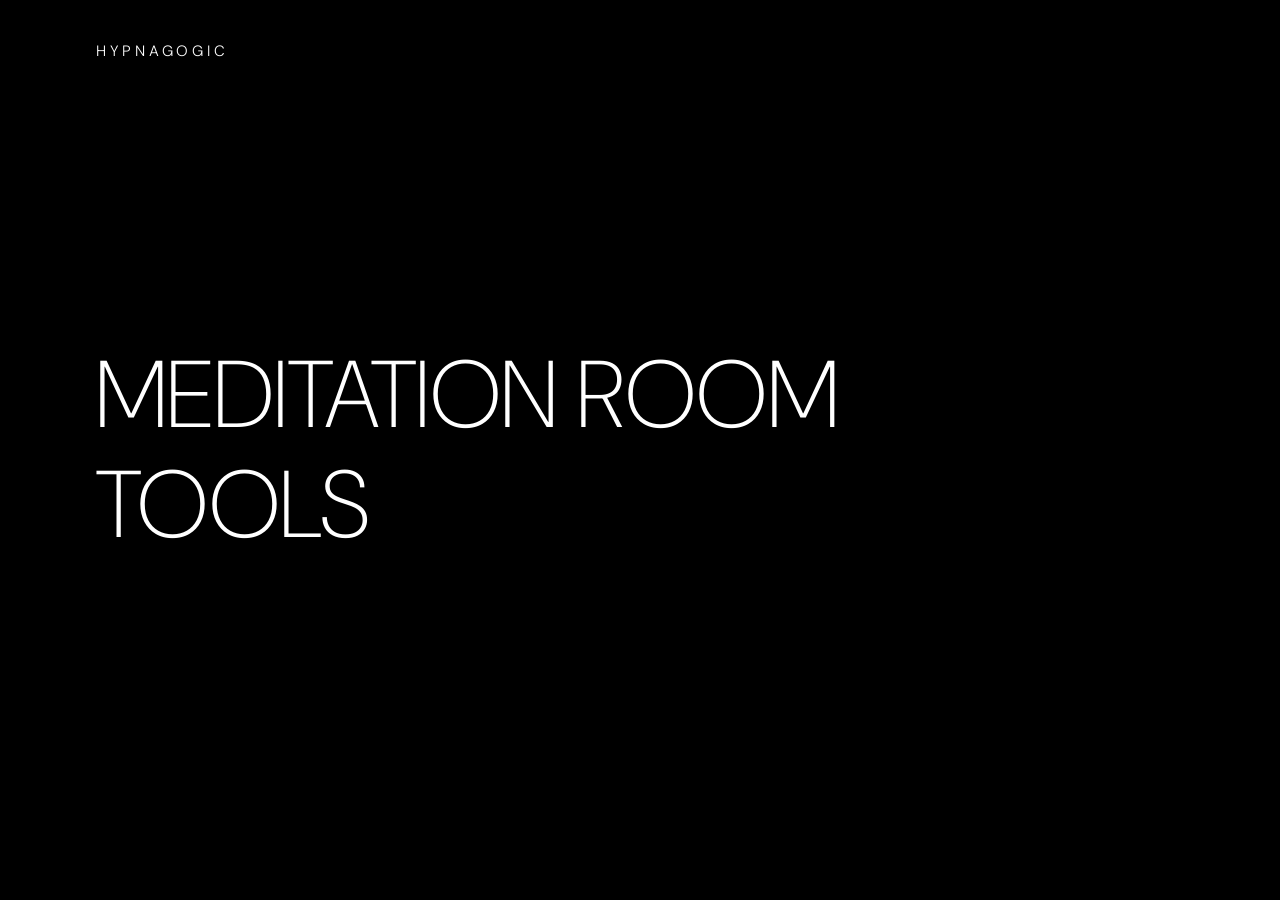
==== commit 62857631: "현관이 생긴다 — 검은 화면에 문 두 개, 방은 /room 으로 물러난다 여러 프로젝트가 한 도메인 아래 경로로 입주할 참이라, / 를 방이 아닌 현관으로 비운다. 방은 /room" ====
--- a/site/index.html
+++ b/site/index.html
@@ -5,69 +5,72 @@
 <meta name="viewport" content="width=device-width, initial-scale=1">
 <title>hypnagogic</title>
 <link rel="icon" type="image/svg+xml" href="assets/favicon.svg">
-<script>(function(){try{localStorage.removeItem('am-theme')}catch(e){}
-function clock(){var h=new Date().getHours();return(h>=6&&h<19)?'day':'night'}
-function apply(){var ov=null;try{ov=localStorage.getItem('am-theme-override')}catch(e){}
-var c=clock();if(ov===c){try{localStorage.removeItem('am-theme-override')}catch(e){}ov=null}
-document.documentElement.dataset.theme=ov||c}
-apply();addEventListener('storage',function(e){if(e.key==='am-theme-override')apply()});setInterval(apply,60000)})()</script>
 <link rel="preconnect" href="https://fonts.gstatic.com" crossorigin>
-<link rel="stylesheet" href="https://fonts.googleapis.com/css2?family=JetBrains+Mono:wght@400;500&amp;display=swap">
-<link rel="stylesheet" href="https://fonts.googleapis.com/css2?family=Instrument+Serif:ital@0;1&amp;family=DM+Mono:wght@300;400;500&amp;family=DM+Sans:wght@300;400;500&amp;display=swap">
-<link rel="stylesheet" href="assets/style.css?v=23">
+<link rel="stylesheet" href="https://fonts.googleapis.com/css2?family=DM+Sans:wght@200;300&amp;display=swap">
 <style>
-  html, body { height: 100%; overflow: hidden; }
-  /* 마당 — 4K 스틸의 backdrop 핑크와 한 몸 (렌더 실측 #E6CBC4) */
-  body { background: #e6cbc4; }
-  [data-theme="night"] body { background: var(--paper); }
+  /* 현관 — 검은 방 하나에 문 두 개. 여기는 테마가 없다, 밤뿐이다. */
+  * { margin: 0; padding: 0; box-sizing: border-box; }
+  html, body { height: 100%; }
+  body {
+    background: #000;
+    color: #fff;
+    font-family: 'DM Sans', -apple-system, BlinkMacSystemFont, 'Helvetica Neue', sans-serif;
+    -webkit-font-smoothing: antialiased;
+    display: flex;
+    flex-direction: column;
+    justify-content: center;
+    overflow: hidden;
+  }
 
-  /* 로딩 — 섬이 다 지어질 때까지 한지 한 장 */
-  .load { position: fixed; inset: 0; z-index: 5; background: #e6cbc4;
-    display: flex; flex-direction: column; align-items: center; justify-content: center; gap: 14px;
-    transition: opacity 0.7s ease, background 0.5s ease; }
-  [data-theme="night"] .load { background: var(--paper); }
-  .load.out { opacity: 0; pointer-events: none; }
-  .load .l-txt { font-family: var(--mono); font-size: 11px; letter-spacing: 0.16em; color: var(--ink2); }
-  .load .l-rail { width: 200px; height: 1px; background: var(--hair); }
-  .load .l-rail i { display: block; height: 100%; background: var(--seal); transform-origin: left; transform: scaleX(0); }
-  .load .l-pct { font-family: var(--mono); font-size: 11px; letter-spacing: 0.12em; color: var(--ink2); font-variant-numeric: tabular-nums; }
+  .mark {
+    position: fixed;
+    top: clamp(28px, 4.5vh, 46px);
+    left: var(--gut);
+    font-size: 15px;
+    font-weight: 300;
+    letter-spacing: 0.26em;
+    color: #fff;
+    text-decoration: none;
+  }
+
+  :root { --gut: clamp(26px, 8vw, 96px); }
+
+  nav { padding-left: var(--gut); }
+
+  nav a {
+    display: block;
+    width: max-content;
+    max-width: 100%;
+    font-size: clamp(2.1rem, 7.4vw, 6rem);
+    font-weight: 200;
+    line-height: 1.16;
+    letter-spacing: 0.005em;
+    text-transform: uppercase;
+    color: #fff;
+    text-decoration: none;
+    transition: opacity 0.45s ease, transform 0.45s ease;
+  }
+
+  /* 하나에 손을 얹으면 나머지는 물러선다 */
+  nav:hover a { opacity: 0.3; }
+  nav a:hover { opacity: 1; transform: translateX(0.14em); }
+
+  nav a:focus-visible { opacity: 1; outline: 1px solid #fff; outline-offset: 10px; }
+
+  @media (prefers-reduced-motion: reduce) {
+    nav a { transition: opacity 0.45s ease; }
+    nav a:hover { transform: none; }
+  }
 </style>
 </head>
 <body>
 
-<div class="scene" aria-label="the room — every object does one thing"></div>
+<a class="mark" href="/">HYPNAGOGIC</a>
 
-<div class="load" id="amLoad" role="status" aria-label="loading the room">
-  <span class="l-txt">opening the room</span>
-  <span class="l-rail"><i id="amLoadFill"></i></span>
-  <span class="l-pct" id="amLoadPct">0%</span>
-</div>
-<script>(function(){
-  var box=document.getElementById('amLoad'),pct=document.getElementById('amLoadPct'),fill=document.getElementById('amLoadFill');
-  var t0=Date.now(),target=12,prog=0,done=false;
-  /* 진짜 신호로 차오른다: 페이지 로드 86 → 씬 첫 프레임(am-ready) 100. 나머지는 숨 고르기 */
-  addEventListener('load',function(){target=Math.max(target,86)});
-  addEventListener('am-ready',function(){target=100});
-  if(document.documentElement.dataset.amReady)target=100;
-  setTimeout(function(){target=Math.max(target,68)},800);
-  setTimeout(function(){target=100},8000); /* 안전핀 — 회선이 어떻든 마당은 열린다 */
-  var iv=setInterval(function(){
-    prog=Math.min(target,prog+(target-prog)*0.14+0.15);
-    pct.textContent=Math.floor(prog)+'%';
-    fill.style.transform='scaleX('+(prog/100)+')';
-    if(prog>99.4&&target===100&&Date.now()-t0>850&&!done){
-      done=true;clearInterval(iv);
-      pct.textContent='100%';fill.style.transform='scaleX(1)';
-      setTimeout(function(){box.classList.add('out')},200);
-      setTimeout(function(){box.remove()},1150);
-    }
-  },50);
-})()</script>
+<nav>
+  <a href="room/">Meditation Room</a>
+  <a href="tools/">Tools</a>
+</nav>
 
-<script src="assets/ambient.js?v=5"></script>
-<script src="assets/room2d.js?v=21" defer></script>
-<script src="assets/session.js?v=9" defer></script>
-<script src="assets/vendor/supabase-2.js" defer></script>
-<script src="assets/auth.js?v=2" defer></script>
 </body>
 </html>
